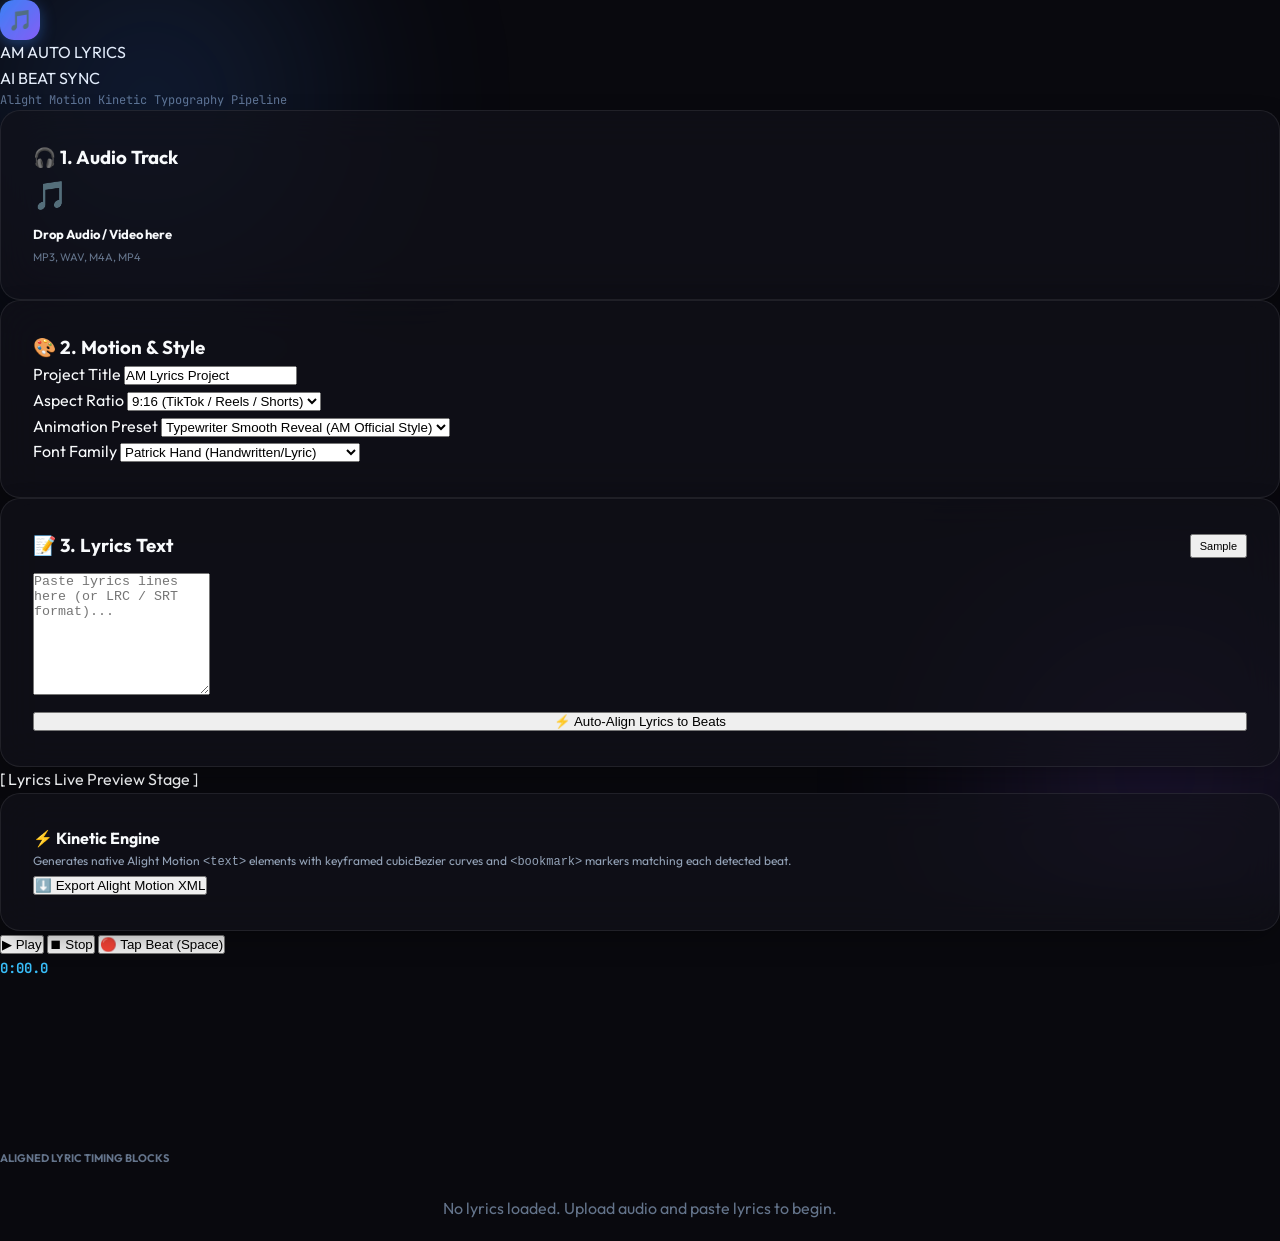
==== am-auto-lyrics/templates/index.html @ 21d70778 "feat(lyrics): add AM Auto Lyrics studio with dynamic cubicBezier beat sync XML generator" ====
<!DOCTYPE html>
<html lang="en">
<head>
    <meta charset="UTF-8">
    <meta name="viewport" content="width=device-width, initial-scale=1.0">
    <title>AM Auto Lyrics · Automated Beat Sync & XML Generator</title>
    <meta name="description" content="Automatically detect beats, align lyrics, and generate authentic Alight Motion XML projects with kinetic typography.">
    
    <!-- Google Fonts -->
    <link rel="preconnect" href="https://fonts.googleapis.com">
    <link rel="preconnect" href="https://fonts.gstatic.com" crossorigin>
    <link href="https://fonts.googleapis.com/css2?family=Caveat:wght@700&family=Inter:wght@400;500;700&family=JetBrains+Mono:wght@400;600&family=Montserrat:wght@700;800&family=Outfit:wght@400;600;800&family=Patrick+Hand&family=Quicksand:wght@600;700&family=Be+Vietnam+Pro:wght@400;600;700&display=swap" rel="stylesheet">
    
    <link rel="stylesheet" href="/static/css/style.css">
</head>
<body>
    <div class="orb-container">
        <div class="orb orb-1"></div>
        <div class="orb orb-2"></div>
    </div>

    <!-- Header -->
    <header class="studio-header">
        <div class="brand">
            <div class="brand-icon">🎵</div>
            <div>
                <span class="brand-title">AM AUTO LYRICS</span>
            </div>
            <span class="badge-tag">AI BEAT SYNC</span>
        </div>
        <div style="font-size: 12px; color: var(--text-muted); font-family: var(--font-mono);">
            Alight Motion Kinetic Typography Pipeline
        </div>
    </header>

    <!-- Studio Main Layout -->
    <main class="studio-container">
        <!-- Left Sidebar: Configuration & Lyrics Input -->
        <aside class="sidebar-panel">
            <!-- Audio Upload Card -->
            <div class="glass-card">
                <h3 class="card-title"><span>🎧</span> 1. Audio Track</h3>
                <div id="audioDropzone" class="audio-dropzone">
                    <input type="file" id="audioFileInput" accept="audio/*,video/mp4" style="display: none;" />
                    <div style="font-size: 28px; margin-bottom: 6px;">🎵</div>
                    <div style="font-size: 13px; font-weight: 700; color: var(--text-primary);">Drop Audio / Video here</div>
                    <div style="font-size: 11px; color: var(--text-muted); margin-top: 4px;">MP3, WAV, M4A, MP4</div>
                    <div id="audioStatusBadge" class="audio-status-badge" style="display: none;"></div>
                </div>
            </div>

            <!-- Project & Style Settings -->
            <div class="glass-card">
                <h3 class="card-title"><span>🎨</span> 2. Motion & Style</h3>
                
                <div class="form-group">
                    <label class="form-label">Project Title</label>
                    <input type="text" id="projectTitleInput" class="form-input" value="AM Lyrics Project" />
                </div>

                <div class="form-group">
                    <label class="form-label">Aspect Ratio</label>
                    <select id="aspectRatioSelect" class="form-select">
                        <option value="1080x1920" selected>9:16 (TikTok / Reels / Shorts)</option>
                        <option value="1920x1080">16:9 (YouTube / Landscape)</option>
                        <option value="1080x1080">1:1 (Square / Instagram)</option>
                    </select>
                </div>

                <div class="form-group">
                    <label class="form-label">Animation Preset</label>
                    <select id="presetSelect" class="form-select">
                        <option value="typewriter" selected>Typewriter Smooth Reveal (AM Official Style)</option>
                        <option value="kinetic_pop">Kinetic Beat Pop (Scale Pulse & Bounce)</option>
                        <option value="neon_glow">Neon Cyber Glow (Glow + Slide Up)</option>
                        <option value="minimal_clean">Minimal Fade & Smooth Kerning</option>
                    </select>
                </div>

                <div class="form-group">
                    <label class="form-label">Font Family</label>
                    <select id="fontSelect" class="form-select">
                        <option value="googlefonts?name=Patrick Hand&weight=400" selected>Patrick Hand (Handwritten/Lyric)</option>
                        <option value="googlefonts?name=Montserrat&weight=700">Montserrat Bold (Modern Punchy)</option>
                        <option value="googlefonts?name=Outfit&weight=600">Outfit SemiBold (Cyber / Clean)</option>
                        <option value="googlefonts?name=Be Vietnam Pro&weight=600">Be Vietnam Pro (Vietnamese Native)</option>
                        <option value="googlefonts?name=Quicksand&weight=600">Quicksand (Soft Aesthetic)</option>
                        <option value="googlefonts?name=Inter&weight=500">Inter (Minimalist Clean)</option>
                        <option value="googlefonts?name=Caveat&weight=700">Caveat Brush (Artistic Script)</option>
                    </select>
                </div>
            </div>

            <!-- Lyrics Input Card -->
            <div class="glass-card">
                <div style="display: flex; justify-content: space-between; align-items: center; margin-bottom: 12px;">
                    <h3 class="card-title" style="margin-bottom: 0;"><span>📝</span> 3. Lyrics Text</h3>
                    <button type="button" id="loadSampleBtn" class="btn-ctrl" style="font-size: 11px; padding: 4px 8px;">Sample</button>
                </div>
                <textarea id="lyricsInput" class="form-textarea" rows="8" placeholder="Paste lyrics lines here (or LRC / SRT format)..."></textarea>
                <button type="button" id="autoAlignBtn" class="btn-ctrl" style="width: 100%; margin-top: 10px; justify-content: center;">
                    ⚡ Auto-Align Lyrics to Beats
                </button>
            </div>
        </aside>

        <!-- Right Workspace: Canvas, Waveform & Timeline Track -->
        <section class="workspace-panel">
            <!-- Stage Visualizer & Preview -->
            <div class="stage-and-preview-row">
                <div class="canvas-container" id="canvasContainer">
                    <div id="canvasLiveText" class="canvas-live-text">
                        [ Lyrics Live Preview Stage ]
                    </div>
                </div>

                <div class="glass-card" style="display: flex; flex-direction: column; justify-content: space-between;">
                    <div>
                        <h4 class="card-title"><span>⚡</span> Kinetic Engine</h4>
                        <p style="font-size: 12px; color: var(--text-secondary); line-height: 1.6;">
                            Generates native Alight Motion <code>&lt;text&gt;</code> elements with keyframed cubicBezier curves 
                            and <code>&lt;bookmark&gt;</code> markers matching each detected beat.
                        </p>
                    </div>

                    <div class="export-bar">
                        <button type="button" id="exportXmlBtn" class="btn-export-xml">
                            <span>⬇️</span> Export Alight Motion XML
                        </button>
                    </div>
                </div>
            </div>

            <!-- Timeline, Waveform & Playback Controls -->
            <div class="timeline-card">
                <div class="timeline-controls-bar">
                    <div class="playback-btns">
                        <button type="button" id="playPauseBtn" class="btn-ctrl primary">
                            ▶ Play
                        </button>
                        <button type="button" id="stopBtn" class="btn-ctrl">
                            ⏹ Stop
                        </button>
                        <button type="button" id="tapBeatBtn" class="btn-ctrl btn-tap-beat" title="Press Spacebar to record custom beat timing">
                            🔴 Tap Beat (Space)
                        </button>
                    </div>

                    <div id="playbackTimeDisplay" style="font-family: var(--font-mono); font-size: 14px; font-weight: 700; color: #38bdf8;">
                        0:00.0
                    </div>
                </div>

                <!-- Waveform Canvas -->
                <div class="waveform-wrapper" id="waveformWrapper">
                    <canvas id="waveformCanvas" class="waveform-canvas"></canvas>
                    <div id="timelinePlayhead" class="timeline-playhead"></div>
                </div>

                <!-- Lyric Block Segments -->
                <div style="margin-top: 14px;">
                    <div style="font-size: 11px; font-weight: 700; text-transform: uppercase; color: var(--text-muted); margin-bottom: 8px;">
                        Aligned Lyric Timing Blocks
                    </div>
                    <div id="lyricItemsContainer" class="lyric-blocks-track">
                        <div style="color:var(--text-muted); text-align:center; padding:20px;">
                            No lyrics loaded. Upload audio and paste lyrics to begin.
                        </div>
                    </div>
                </div>
            </div>
        </section>
    </main>

    <!-- Scripts -->
    <script src="/static/js/audio-engine.js"></script>
    <script src="/static/js/studio.js"></script>
</body>
</html>
---- static/css/style.css ----
/* ==========================================================================
   NEXUS ALIGHT EXTRACTOR - Core Cyberpunk Glassmorphism Design System
   ========================================================================== */

:root {
    --bg-main: #09090e;
    --bg-card: rgba(18, 18, 26, 0.7);
    --bg-card-hover: rgba(26, 26, 38, 0.85);
    --glass-border: rgba(255, 255, 255, 0.08);
    --glass-border-focus: rgba(99, 102, 241, 0.5);
    --glass-blur: blur(20px);
    
    --primary: #3b82f6;
    --primary-glow: rgba(59, 130, 246, 0.4);
    --accent: #8b5cf6;
    --accent-glow: rgba(139, 92, 246, 0.35);
    --cyan: #06b6d4;
    --emerald: #10b981;
    --amber: #f59e0b;
    --rose: #f43f5e;
    
    --text-primary: #f8fafc;
    --text-secondary: #94a3b8;
    --text-muted: #64748b;
    --text-code: #38bdf8;
    
    --font-main: 'Outfit', -apple-system, BlinkMacSystemFont, "Segoe UI", Roboto, sans-serif;
    --font-mono: 'JetBrains Mono', monospace;
    
    --radius-sm: 8px;
    --radius-md: 14px;
    --radius-lg: 20px;
    --radius-xl: 28px;
    --radius-full: 9999px;
    
    --shadow-subtle: 0 10px 30px -10px rgba(0, 0, 0, 0.5);
    --shadow-glow: 0 0 35px -5px var(--primary-glow);
    --transition-smooth: all 0.3s cubic-bezier(0.16, 1, 0.3, 1);
}

/* Reset & Base */
*, *::before, *::after {
    box-sizing: border-box;
    margin: 0;
    padding: 0;
}

body {
    background-color: var(--bg-main);
    color: var(--text-primary);
    font-family: var(--font-main);
    min-height: 100vh;
    display: flex;
    flex-direction: column;
    overflow-x: hidden;
    line-height: 1.6;
    -webkit-font-smoothing: antialiased;
}

/* Background Ambient Orbs */
.orb-container {
    position: fixed;
    top: 0;
    left: 0;
    width: 100vw;
    height: 100vh;
    overflow: hidden;
    pointer-events: none;
    z-index: 0;
}

.orb {
    position: absolute;
    border-radius: 50%;
    filter: blur(100px);
    opacity: 0.25;
    animation: floatOrb 14s infinite alternate ease-in-out;
}

.orb-1 {
    width: 500px;
    height: 500px;
    background: radial-gradient(circle, var(--primary) 0%, transparent 70%);
    top: -150px;
    left: -100px;
}

.orb-2 {
    width: 450px;
    height: 450px;
    background: radial-gradient(circle, var(--accent) 0%, transparent 70%);
    bottom: -100px;
    right: -100px;
    animation-delay: -6s;
}

.orb-3 {
    width: 350px;
    height: 350px;
    background: radial-gradient(circle, var(--cyan) 0%, transparent 70%);
    top: 40%;
    left: 60%;
    animation-delay: -10s;
    opacity: 0.15;
}

@keyframes floatOrb {
    0% { transform: translate(0, 0) scale(1); }
    50% { transform: translate(40px, 60px) scale(1.1); }
    100% { transform: translate(-30px, 40px) scale(0.95); }
}

/* Header & Navbar */
.site-header {
    position: sticky;
    top: 0;
    z-index: 50;
    backdrop-filter: var(--glass-blur);
    -webkit-backdrop-filter: var(--glass-blur);
    background: rgba(9, 9, 14, 0.75);
    border-bottom: 1px solid var(--glass-border);
    padding: 16px 0;
}

.navbar {
    max-width: 1200px;
    margin: 0 auto;
    padding: 0 24px;
    display: flex;
    align-items: center;
    justify-content: space-between;
}

.brand-logo {
    display: flex;
    align-items: center;
    gap: 12px;
    text-decoration: none;
    color: var(--text-primary);
}

.brand-icon {
    width: 40px;
    height: 40px;
    background: linear-gradient(135deg, var(--primary), var(--accent));
    border-radius: var(--radius-md);
    display: flex;
    align-items: center;
    justify-content: center;
    font-size: 20px;
    box-shadow: 0 4px 15px var(--primary-glow);
}

.brand-text {
    font-size: 20px;
    font-weight: 800;
    letter-spacing: -0.5px;
    background: linear-gradient(to right, #60a5fa, #c084fc);
    -webkit-background-clip: text;
    -webkit-text-fill-color: transparent;
}

.brand-badge {
    font-size: 10px;
    font-weight: 700;
    text-transform: uppercase;
    letter-spacing: 1px;
    background: rgba(59, 130, 246, 0.15);
    color: #93c5fd;
    padding: 3px 8px;
    border-radius: var(--radius-full);
    border: 1px solid rgba(59, 130, 246, 0.3);
}

.nav-links {
    display: flex;
    align-items: center;
    gap: 20px;
}

.nav-item {
    color: var(--text-secondary);
    text-decoration: none;
    font-size: 14px;
    font-weight: 500;
    transition: var(--transition-smooth);
    display: flex;
    align-items: center;
    gap: 6px;
    padding: 8px 14px;
    border-radius: var(--radius-sm);
}

.nav-item:hover, .nav-item.active {
    color: var(--text-primary);
    background: rgba(255, 255, 255, 0.05);
}

.nav-github-btn {
    background: rgba(255, 255, 255, 0.06);
    border: 1px solid var(--glass-border);
    color: var(--text-primary);
    padding: 8px 16px;
    border-radius: var(--radius-full);
    font-size: 13px;
    font-weight: 600;
    display: flex;
    align-items: center;
    gap: 8px;
    text-decoration: none;
    transition: var(--transition-smooth);
}

.nav-github-btn:hover {
    background: rgba(255, 255, 255, 0.12);
    border-color: rgba(255, 255, 255, 0.2);
    transform: translateY(-1px);
}

/* Main Container */
.main-wrapper {
    position: relative;
    z-index: 1;
    flex: 1;
    max-width: 1200px;
    width: 100%;
    margin: 0 auto;
    padding: 40px 24px 80px;
}

/* Hero Section */
.hero-section {
    text-align: center;
    margin-bottom: 40px;
}

.hero-tag {
    display: inline-flex;
    align-items: center;
    gap: 8px;
    padding: 6px 16px;
    background: rgba(139, 92, 246, 0.12);
    border: 1px solid rgba(139, 92, 246, 0.3);
    border-radius: var(--radius-full);
    font-size: 12px;
    font-weight: 600;
    color: #c084fc;
    margin-bottom: 20px;
    letter-spacing: 0.5px;
}

.hero-title {
    font-size: clamp(32px, 5vw, 54px);
    font-weight: 800;
    line-height: 1.15;
    letter-spacing: -1px;
    margin-bottom: 16px;
    background: linear-gradient(135deg, #ffffff 30%, #94a3b8 100%);
    -webkit-background-clip: text;
    -webkit-text-fill-color: transparent;
}

.hero-title .gradient-text {
    background: linear-gradient(135deg, #60a5fa, #a855f7, #ec4899);
    -webkit-background-clip: text;
    -webkit-text-fill-color: transparent;
}

.hero-subtitle {
    font-size: clamp(15px, 2vw, 18px);
    color: var(--text-secondary);
    max-width: 680px;
    margin: 0 auto;
    line-height: 1.6;
}

/* Glass Card */
.glass-card {
    background: var(--bg-card);
    backdrop-filter: var(--glass-blur);
    -webkit-backdrop-filter: var(--glass-blur);
    border: 1px solid var(--glass-border);
    border-radius: var(--radius-lg);
    padding: 32px;
    box-shadow: var(--shadow-subtle);
    transition: var(--transition-smooth);
}

.glass-card:hover {
    border-color: rgba(255, 255, 255, 0.12);
}

/* Main Extractor Card */
.extractor-card {
    max-width: 740px;
    margin: 0 auto 40px;
    position: relative;
}

.extractor-card::before {
    content: '';
    position: absolute;
    top: -1px; left: 15%; right: 15%; height: 1px;
    background: linear-gradient(90deg, transparent, var(--primary), var(--accent), transparent);
}

/* Input Form */
.input-wrapper {
    position: relative;
    margin-bottom: 20px;
}

.url-input-box {
    position: relative;
    display: flex;
    align-items: center;
    background: rgba(0, 0, 0, 0.4);
    border: 1px solid var(--glass-border);
    border-radius: var(--radius-md);
    transition: var(--transition-smooth);
}

.url-input-box:focus-within {
    border-color: var(--glass-border-focus);
    box-shadow: var(--shadow-glow);
    background: rgba(0, 0, 0, 0.6);
}

.url-icon {
    padding-left: 18px;
    color: var(--text-muted);
    font-size: 18px;
}

.main-input {
    flex: 1;
    background: transparent;
    border: none;
    outline: none;
    padding: 16px 14px;
    color: var(--text-primary);
    font-size: 15px;
    font-family: var(--font-main);
    letter-spacing: 0.3px;
}

.main-input::placeholder {
    color: #475569;
}

.input-actions {
    display: flex;
    align-items: center;
    gap: 8px;
    padding-right: 12px;
}

.input-btn-icon {
    background: rgba(255, 255, 255, 0.05);
    border: 1px solid var(--glass-border);
    color: var(--text-secondary);
    padding: 6px 10px;
    border-radius: var(--radius-sm);
    font-size: 12px;
    cursor: pointer;
    transition: var(--transition-smooth);
    display: flex;
    align-items: center;
    gap: 4px;
}

.input-btn-icon:hover {
    background: rgba(255, 255, 255, 0.12);
    color: var(--text-primary);
}

/* Mode Options */
.mode-selector {
    display: grid;
    grid-template-columns: repeat(auto-fit, minmax(180px, 1fr));
    gap: 12px;
    margin-bottom: 24px;
}

.mode-card {
    display: flex;
    align-items: center;
    gap: 10px;
    padding: 14px 16px;
    background: rgba(0, 0, 0, 0.3);
    border: 1px solid var(--glass-border);
    border-radius: var(--radius-md);
    cursor: pointer;
    transition: var(--transition-smooth);
    user-select: none;
}

.mode-card:hover {
    background: rgba(255, 255, 255, 0.03);
    border-color: rgba(255, 255, 255, 0.15);
}

.mode-card input[type="radio"] {
    accent-color: var(--primary);
    width: 16px;
    height: 16px;
    cursor: pointer;
}

.mode-card.selected {
    border-color: rgba(59, 130, 246, 0.6);
    background: rgba(59, 130, 246, 0.08);
    box-shadow: 0 0 20px rgba(59, 130, 246, 0.2);
}

.mode-title {
    font-size: 13px;
    font-weight: 600;
    color: var(--text-primary);
    display: block;
}

.mode-desc {
    font-size: 11px;
    color: var(--text-muted);
    display: block;
}

/* Action Buttons */
.button-group {
    display: flex;
    gap: 14px;
}

.btn-primary {
    flex: 2;
    padding: 16px 24px;
    background: linear-gradient(135deg, var(--primary), var(--accent));
    color: white;
    border: none;
    border-radius: var(--radius-md);
    font-size: 15px;
    font-weight: 700;
    cursor: pointer;
    transition: var(--transition-smooth);
    position: relative;
    overflow: hidden;
    box-shadow: 0 4px 20px var(--primary-glow);
    display: flex;
    align-items: center;
    justify-content: center;
    gap: 10px;
    text-decoration: none;
}

.btn-primary::after {
    content: '';
    position: absolute;
    top: 0; left: -100%; width: 50%; height: 100%;
    background: linear-gradient(to right, transparent, rgba(255, 255, 255, 0.25), transparent);
    transform: skewX(-25deg);
    transition: all 0.6s ease;
}

.btn-primary:hover {
    transform: translateY(-2px);
    box-shadow: 0 8px 30px var(--accent-glow);
}

.btn-primary:hover::after {
    left: 150%;
}

.btn-primary:active {
    transform: translateY(0);
}

.btn-secondary {
    flex: 1;
    padding: 16px 20px;
    background: rgba(255, 255, 255, 0.05);
    border: 1px solid var(--glass-border);
    color: var(--text-primary);
    border-radius: var(--radius-md);
    font-size: 15px;
    font-weight: 600;
    cursor: pointer;
    transition: var(--transition-smooth);
    display: flex;
    align-items: center;
    justify-content: center;
    gap: 8px;
    text-decoration: none;
}

.btn-secondary:hover {
    background: rgba(255, 255, 255, 0.1);
    border-color: rgba(255, 255, 255, 0.2);
    transform: translateY(-2px);
}

/* Loading Spinners */
.btn-spinner {
    width: 18px;
    height: 18px;
    border: 2px solid rgba(255, 255, 255, 0.3);
    border-top-color: white;
    border-radius: 50%;
    animation: spin 0.8s linear infinite;
    display: none;
}

.btn-primary.loading .btn-text,
.btn-primary.loading .btn-icon {
    display: none;
}

.btn-primary.loading .btn-spinner {
    display: block;
}

.btn-primary.loading {
    pointer-events: none;
    opacity: 0.85;
}

@keyframes spin {
    to { transform: rotate(360deg); }
}

/* Quick Inspect Drawer / Modal / Results */
.inspect-drawer {
    display: none;
    margin-top: 24px;
    padding-top: 24px;
    border-top: 1px solid var(--glass-border);
    animation: fadeIn 0.4s ease;
}

@keyframes fadeIn {
    from { opacity: 0; transform: translateY(10px); }
    to { opacity: 1; transform: translateY(0); }
}

.inspect-header {
    display: flex;
    align-items: center;
    justify-content: space-between;
    margin-bottom: 16px;
}

.inspect-title {
    font-size: 18px;
    font-weight: 700;
    color: var(--text-primary);
}

.stats-grid {
    display: grid;
    grid-template-columns: repeat(auto-fit, minmax(130px, 1fr));
    gap: 12px;
    margin-bottom: 20px;
}

.stat-item {
    background: rgba(0, 0, 0, 0.3);
    border: 1px solid var(--glass-border);
    border-radius: var(--radius-sm);
    padding: 12px;
    text-align: center;
}

.stat-val {
    font-size: 18px;
    font-weight: 800;
    color: #60a5fa;
    display: block;
}

.stat-lbl {
    font-size: 11px;
    color: var(--text-muted);
    text-transform: uppercase;
    letter-spacing: 0.5px;
    margin-top: 2px;
    display: block;
}

/* History Section */
.history-section {
    max-width: 740px;
    margin: 0 auto 50px;
}

.section-header-row {
    display: flex;
    align-items: center;
    justify-content: space-between;
    margin-bottom: 16px;
}

.section-title {
    font-size: 18px;
    font-weight: 700;
    color: var(--text-primary);
    display: flex;
    align-items: center;
    gap: 8px;
}

.btn-clear-history {
    background: transparent;
    border: none;
    color: var(--text-muted);
    font-size: 12px;
    cursor: pointer;
    transition: var(--transition-smooth);
}

.btn-clear-history:hover {
    color: var(--rose);
}

.history-list {
    list-style: none;
    display: flex;
    flex-direction: column;
    gap: 10px;
}

.history-item {
    background: var(--bg-card);
    border: 1px solid var(--glass-border);
    border-radius: var(--radius-md);
    padding: 12px 18px;
    display: flex;
    align-items: center;
    justify-content: space-between;
    gap: 12px;
    transition: var(--transition-smooth);
}

.history-item:hover {
    border-color: rgba(255, 255, 255, 0.15);
    background: var(--bg-card-hover);
    transform: translateX(4px);
}

.history-info {
    flex: 1;
    overflow: hidden;
}

.history-title {
    font-size: 14px;
    font-weight: 600;
    color: var(--text-primary);
    white-space: nowrap;
    overflow: hidden;
    text-overflow: ellipsis;
}

.history-url {
    font-size: 11px;
    color: var(--text-muted);
    white-space: nowrap;
    overflow: hidden;
    text-overflow: ellipsis;
}

.history-actions {
    display: flex;
    align-items: center;
    gap: 8px;
}

.history-btn {
    background: rgba(255, 255, 255, 0.05);
    border: 1px solid var(--glass-border);
    color: var(--text-secondary);
    padding: 6px 10px;
    border-radius: var(--radius-sm);
    font-size: 12px;
    cursor: pointer;
    text-decoration: none;
    transition: var(--transition-smooth);
}

.history-btn:hover {
    background: rgba(255, 255, 255, 0.12);
    color: var(--text-primary);
}

/* Feature Grid */
.features-grid {
    display: grid;
    grid-template-columns: repeat(auto-fit, minmax(250px, 1fr));
    gap: 20px;
    margin-top: 50px;
}

.feature-card {
    background: var(--bg-card);
    border: 1px solid var(--glass-border);
    border-radius: var(--radius-lg);
    padding: 24px;
    transition: var(--transition-smooth);
    position: relative;
    overflow: hidden;
}

.feature-card:hover {
    border-color: rgba(255, 255, 255, 0.15);
    transform: translateY(-4px);
}

.feature-icon-box {
    width: 46px;
    height: 46px;
    border-radius: var(--radius-md);
    background: rgba(59, 130, 246, 0.1);
    border: 1px solid rgba(59, 130, 246, 0.2);
    color: #60a5fa;
    display: flex;
    align-items: center;
    justify-content: center;
    font-size: 22px;
    margin-bottom: 16px;
}

.feature-card:nth-child(2) .feature-icon-box {
    background: rgba(139, 92, 246, 0.1);
    border-color: rgba(139, 92, 246, 0.2);
    color: #c084fc;
}

.feature-card:nth-child(3) .feature-icon-box {
    background: rgba(16, 185, 129, 0.1);
    border-color: rgba(16, 185, 129, 0.2);
    color: #34d399;
}

.feature-card:nth-child(4) .feature-icon-box {
    background: rgba(245, 158, 11, 0.1);
    border-color: rgba(245, 158, 11, 0.2);
    color: #fbbf24;
}

.feature-title {
    font-size: 16px;
    font-weight: 700;
    margin-bottom: 8px;
    color: var(--text-primary);
}

.feature-desc {
    font-size: 13px;
    color: var(--text-secondary);
    line-height: 1.5;
}

/* Toast Notifications */
.toast-container {
    position: fixed;
    bottom: 24px;
    right: 24px;
    z-index: 999;
    display: flex;
    flex-direction: column;
    gap: 10px;
}

.toast {
    background: rgba(18, 18, 26, 0.95);
    backdrop-filter: var(--glass-blur);
    border: 1px solid var(--glass-border);
    border-radius: var(--radius-md);
    padding: 14px 20px;
    color: var(--text-primary);
    font-size: 13px;
    display: flex;
    align-items: center;
    gap: 12px;
    box-shadow: 0 10px 30px rgba(0, 0, 0, 0.6);
    animation: toastSlideIn 0.3s ease;
    min-width: 260px;
}

.toast.success { border-left: 4px solid var(--emerald); }
.toast.error { border-left: 4px solid var(--rose); }
.toast.info { border-left: 4px solid var(--primary); }

@keyframes toastSlideIn {
    from { opacity: 0; transform: translateX(30px); }
    to { opacity: 1; transform: translateX(0); }
}

/* Footer */
.site-footer {
    border-top: 1px solid var(--glass-border);
    background: rgba(9, 9, 14, 0.8);
    backdrop-filter: var(--glass-blur);
    padding: 24px 0;
    margin-top: auto;
}

.footer-content {
    max-width: 1200px;
    margin: 0 auto;
    padding: 0 24px;
    display: flex;
    align-items: center;
    justify-content: space-between;
    font-size: 12px;
    color: var(--text-muted);
}

.footer-links {
    display: flex;
    gap: 16px;
}

.footer-link {
    color: var(--text-secondary);
    text-decoration: none;
    transition: var(--transition-smooth);
}

.footer-link:hover {
    color: var(--text-primary);
}

/* Responsive adjustments */
@media (max-width: 640px) {
    .navbar { padding: 0 16px; }
    .main-wrapper { padding: 24px 16px 60px; }
    .glass-card { padding: 20px 16px; }
    .button-group { flex-direction: column; }
    .mode-selector { grid-template-columns: 1fr; }
    .footer-content { flex-direction: column; gap: 12px; text-align: center; }
}

/* ==========================================================================
   QR CODE SCANNER STYLES
   ========================================================================== */

.qr-dropzone {
    border: 2px dashed rgba(59, 130, 246, 0.4);
    border-radius: var(--radius-lg);
    background: rgba(59, 130, 246, 0.03);
    padding: 36px 20px;
    text-align: center;
    cursor: pointer;
    transition: var(--transition-smooth);
}

.qr-dropzone:hover, .qr-dropzone.dragover {
    border-color: var(--primary);
    background: rgba(59, 130, 246, 0.08);
    box-shadow: 0 0 25px var(--primary-glow);
}

.dropzone-icon {
    font-size: 36px;
    margin-bottom: 12px;
}

.camera-viewfinder {
    position: relative;
    width: 100%;
    max-width: 480px;
    height: 320px;
    margin: 0 auto;
    border-radius: var(--radius-lg);
    overflow: hidden;
    background: #000;
    border: 2px solid var(--glass-border);
}

.camera-video {
    width: 100%;
    height: 100%;
    object-fit: cover;
}

.laser-scanner {
    position: absolute;
    top: 0;
    left: 0;
    width: 100%;
    height: 3px;
    background: linear-gradient(90deg, transparent, #38bdf8, #818cf8, transparent);
    box-shadow: 0 0 15px #38bdf8;
    animation: scanLaser 2s infinite ease-in-out alternate;
}

@keyframes scanLaser {
    0% { top: 10%; opacity: 0.8; }
    100% { top: 90%; opacity: 0.8; }
}

.viewfinder-frame {
    position: absolute;
    top: 15%;
    left: 15%;
    right: 15%;
    bottom: 15%;
    border: 2px solid rgba(56, 189, 248, 0.5);
    border-radius: 12px;
    box-shadow: 0 0 0 9999px rgba(0, 0, 0, 0.4);
    pointer-events: none;
}
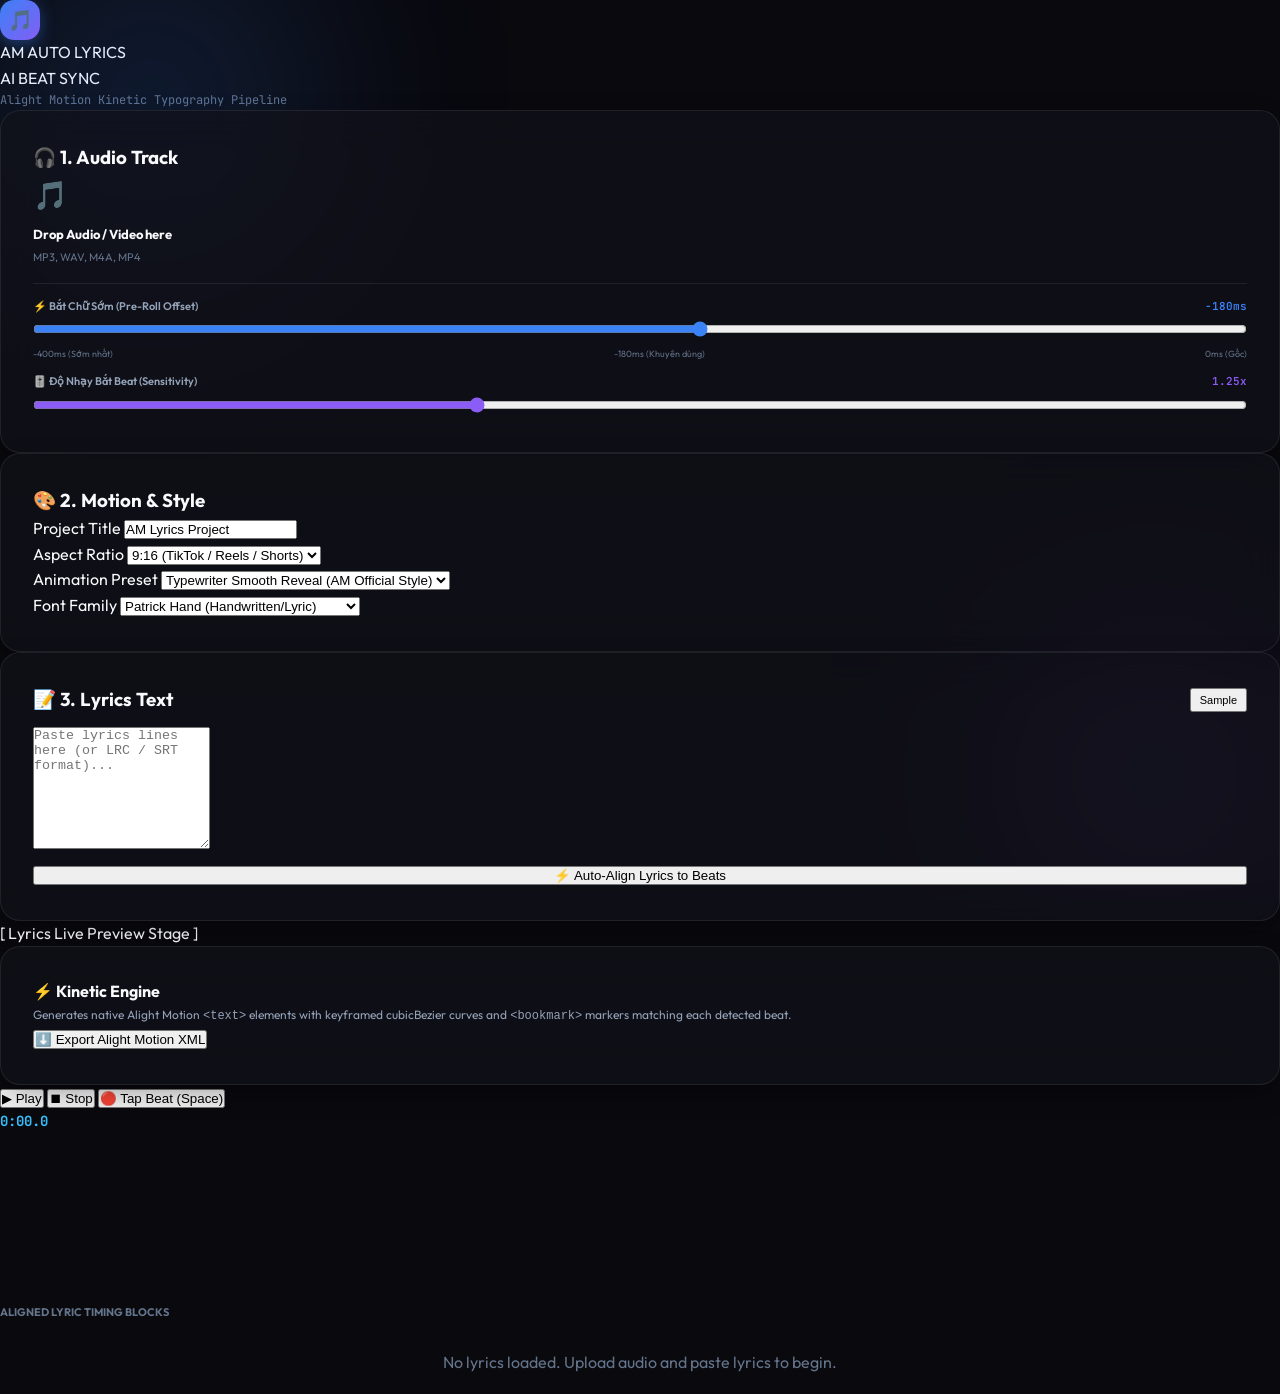
==== commit 7b871909: "perf(lyrics): add spectral flux attack detection and latency pre-roll tuning sliders" ====
--- a/am-auto-lyrics/templates/index.html
+++ b/am-auto-lyrics/templates/index.html
@@ -46,6 +46,26 @@
                     <div style="font-size: 13px; font-weight: 700; color: var(--text-primary);">Drop Audio / Video here</div>
                     <div style="font-size: 11px; color: var(--text-muted); margin-top: 4px;">MP3, WAV, M4A, MP4</div>
                     <div id="audioStatusBadge" class="audio-status-badge" style="display: none;"></div>
+                </div>
+
+                <!-- Beat Speed & Latency Tuning -->
+                <div style="margin-top: 16px; border-top: 1px solid var(--glass-border); padding-top: 14px;">
+                    <div style="display: flex; justify-content: space-between; font-size: 11px; font-weight: 600; color: var(--text-secondary); margin-bottom: 4px;">
+                        <span>⚡ Bắt Chữ Sớm (Pre-Roll Offset)</span>
+                        <span id="offsetValueDisplay" style="color: var(--primary); font-family: var(--font-mono);">-180ms</span>
+                    </div>
+                    <input type="range" id="beatOffsetSlider" min="-400" max="0" step="20" value="-180" style="width: 100%; accent-color: var(--primary); cursor: pointer;" />
+                    <div style="display: flex; justify-content: space-between; font-size: 9px; color: var(--text-muted); margin-top: 2px;">
+                        <span>-400ms (Sớm nhất)</span>
+                        <span>-180ms (Khuyên dùng)</span>
+                        <span>0ms (Gốc)</span>
+                    </div>
+
+                    <div style="display: flex; justify-content: space-between; font-size: 11px; font-weight: 600; color: var(--text-secondary); margin-top: 12px; margin-bottom: 4px;">
+                        <span>🎚️ Độ Nhạy Bắt Beat (Sensitivity)</span>
+                        <span id="sensValueDisplay" style="color: var(--accent); font-family: var(--font-mono);">1.25x</span>
+                    </div>
+                    <input type="range" id="beatSensSlider" min="1.05" max="1.60" step="0.05" value="1.25" style="width: 100%; accent-color: var(--accent); cursor: pointer;" />
                 </div>
             </div>
 
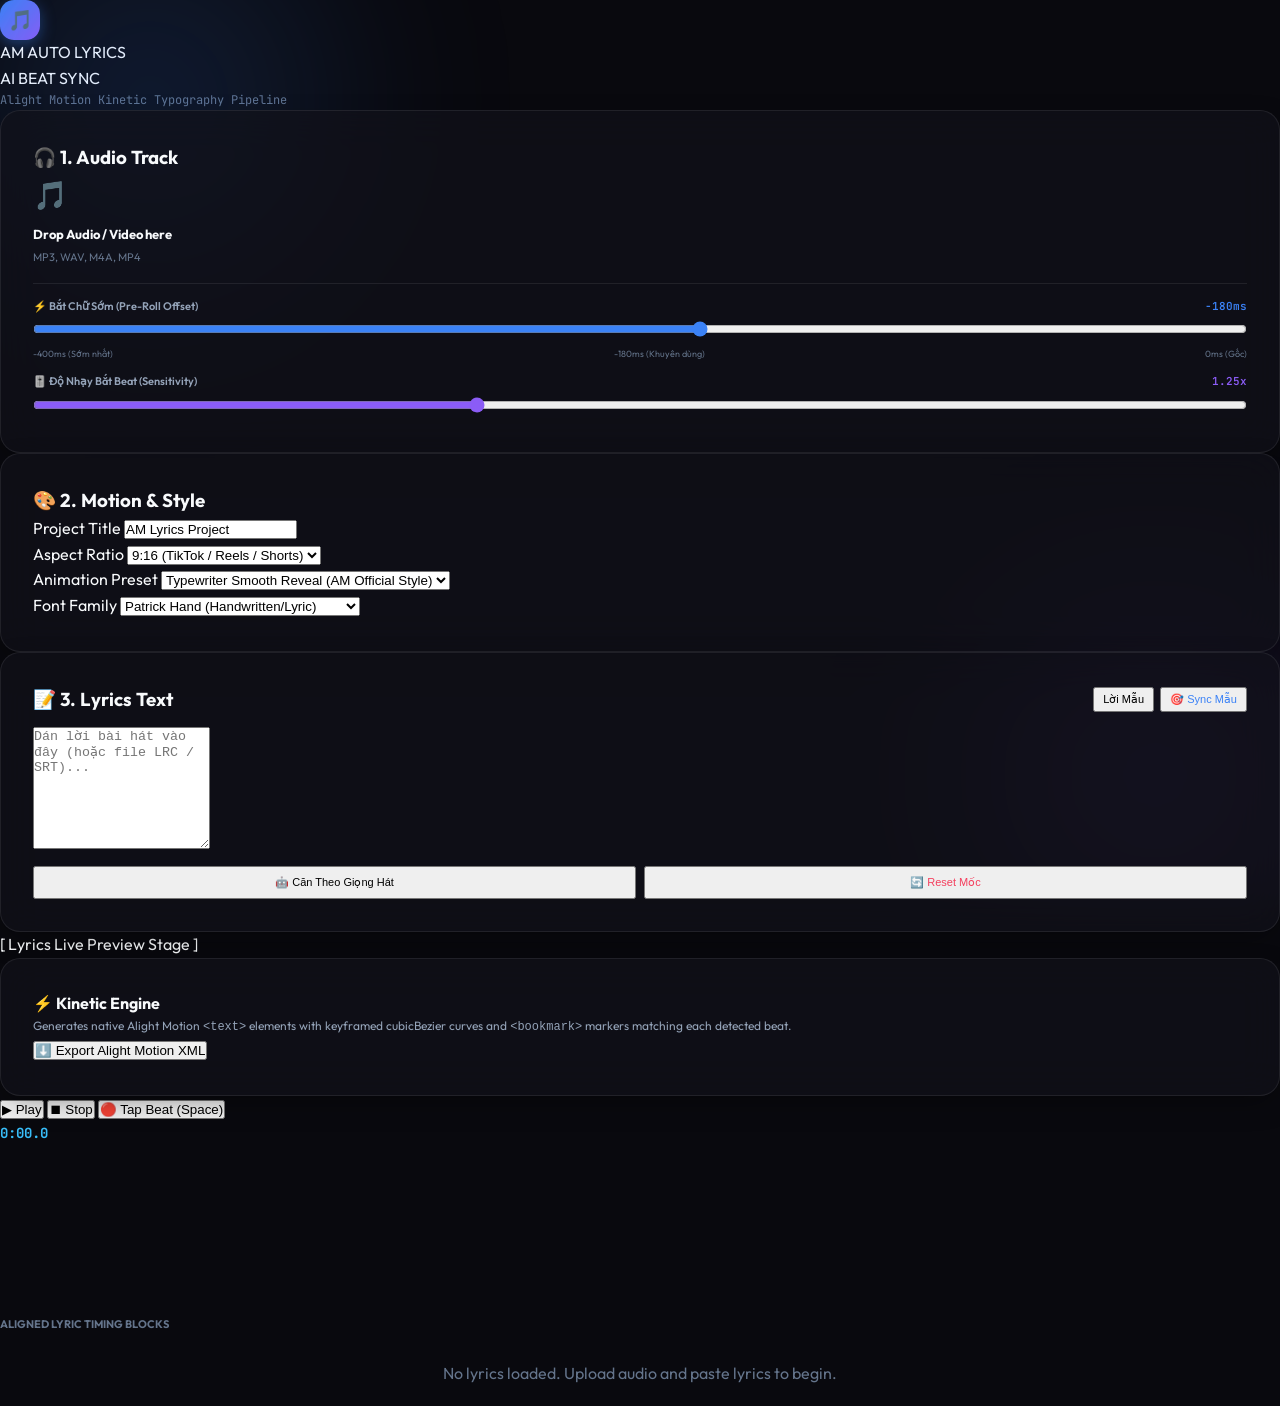
==== commit eef96379: "feat(sync): add VAD vocal phrase auto-align, exact AM sample sync preset, and waveform timeline bloc" ====
--- a/am-auto-lyrics/templates/index.html
+++ b/am-auto-lyrics/templates/index.html
@@ -115,12 +115,21 @@
             <div class="glass-card">
                 <div style="display: flex; justify-content: space-between; align-items: center; margin-bottom: 12px;">
                     <h3 class="card-title" style="margin-bottom: 0;"><span>📝</span> 3. Lyrics Text</h3>
-                    <button type="button" id="loadSampleBtn" class="btn-ctrl" style="font-size: 11px; padding: 4px 8px;">Sample</button>
-                </div>
-                <textarea id="lyricsInput" class="form-textarea" rows="8" placeholder="Paste lyrics lines here (or LRC / SRT format)..."></textarea>
-                <button type="button" id="autoAlignBtn" class="btn-ctrl" style="width: 100%; margin-top: 10px; justify-content: center;">
-                    ⚡ Auto-Align Lyrics to Beats
-                </button>
+                    <div style="display: flex; gap: 6px;">
+                        <button type="button" id="loadSampleBtn" class="btn-ctrl" style="font-size: 11px; padding: 4px 8px;">Lời Mẫu</button>
+                        <button type="button" id="sampleSyncBtn" class="btn-ctrl" style="font-size: 11px; padding: 4px 8px; color: var(--primary);" title="Gán mốc chuẩn 100% của bài Trước Khi Em Đến">🎯 Sync Mẫu</button>
+                    </div>
+                </div>
+                <textarea id="lyricsInput" class="form-textarea" rows="8" placeholder="Dán lời bài hát vào đây (hoặc file LRC / SRT)..."></textarea>
+                
+                <div style="display: grid; grid-template-columns: 1fr 1fr; gap: 8px; margin-top: 10px;">
+                    <button type="button" id="autoAlignBtn" class="btn-ctrl" style="justify-content: center; font-size: 11px; padding: 8px 4px;">
+                        🤖 Căn Theo Giọng Hát
+                    </button>
+                    <button type="button" id="resetSyncBtn" class="btn-ctrl" style="justify-content: center; font-size: 11px; padding: 8px 4px; color: #f43f5e;">
+                        🔄 Reset Mốc
+                    </button>
+                </div>
             </div>
         </aside>
 
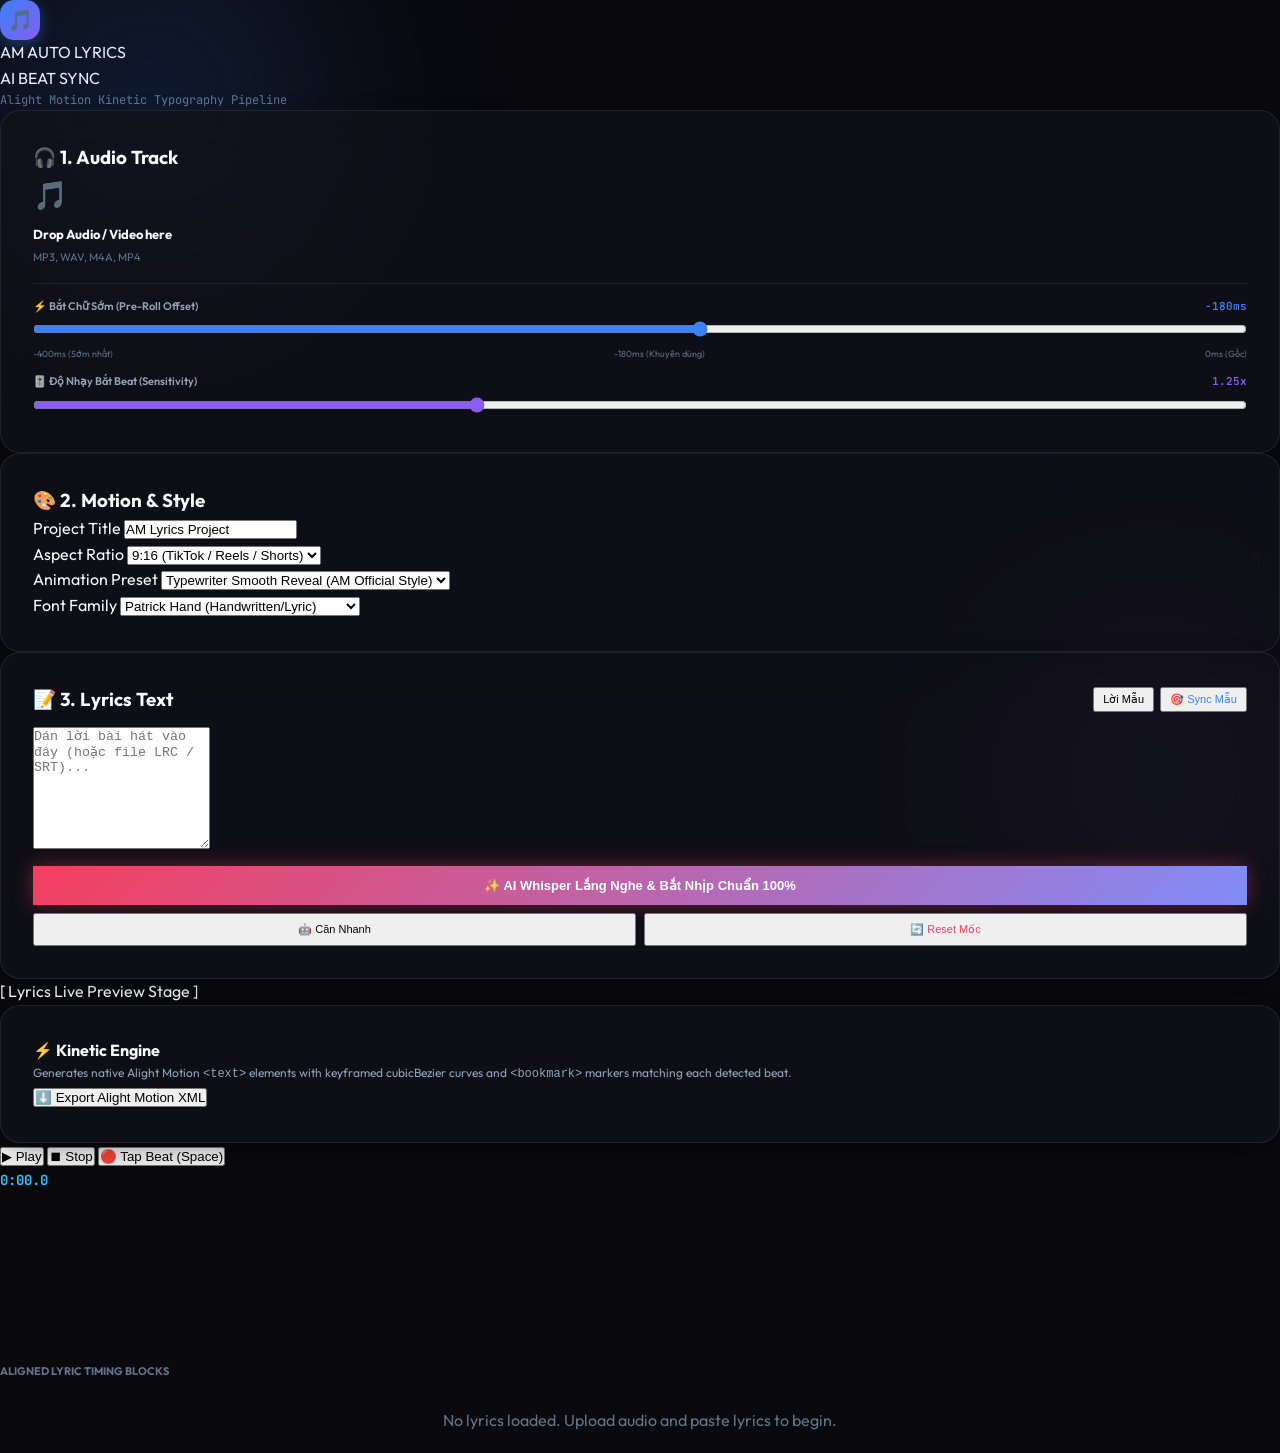
==== commit 361e7fcf: "feat(whisper): add AI Whisper speech-to-text forced alignment with word-level timestamps" ====
--- a/am-auto-lyrics/templates/index.html
+++ b/am-auto-lyrics/templates/index.html
@@ -122,9 +122,13 @@
                 </div>
                 <textarea id="lyricsInput" class="form-textarea" rows="8" placeholder="Dán lời bài hát vào đây (hoặc file LRC / SRT)..."></textarea>
                 
-                <div style="display: grid; grid-template-columns: 1fr 1fr; gap: 8px; margin-top: 10px;">
+                <button type="button" id="whisperAlignBtn" class="btn-ctrl primary" style="width: 100%; margin-top: 10px; padding: 12px 10px; font-weight: 800; justify-content: center; background: linear-gradient(135deg, #f43f5e, #818cf8); color: white; border: none; box-shadow: 0 0 20px rgba(244, 63, 94, 0.4); font-size: 13px;">
+                    ✨ AI Whisper Lắng Nghe & Bắt Nhịp Chuẩn 100%
+                </button>
+                
+                <div style="display: grid; grid-template-columns: 1fr 1fr; gap: 8px; margin-top: 8px;">
                     <button type="button" id="autoAlignBtn" class="btn-ctrl" style="justify-content: center; font-size: 11px; padding: 8px 4px;">
-                        🤖 Căn Theo Giọng Hát
+                        🤖 Căn Nhanh
                     </button>
                     <button type="button" id="resetSyncBtn" class="btn-ctrl" style="justify-content: center; font-size: 11px; padding: 8px 4px; color: #f43f5e;">
                         🔄 Reset Mốc
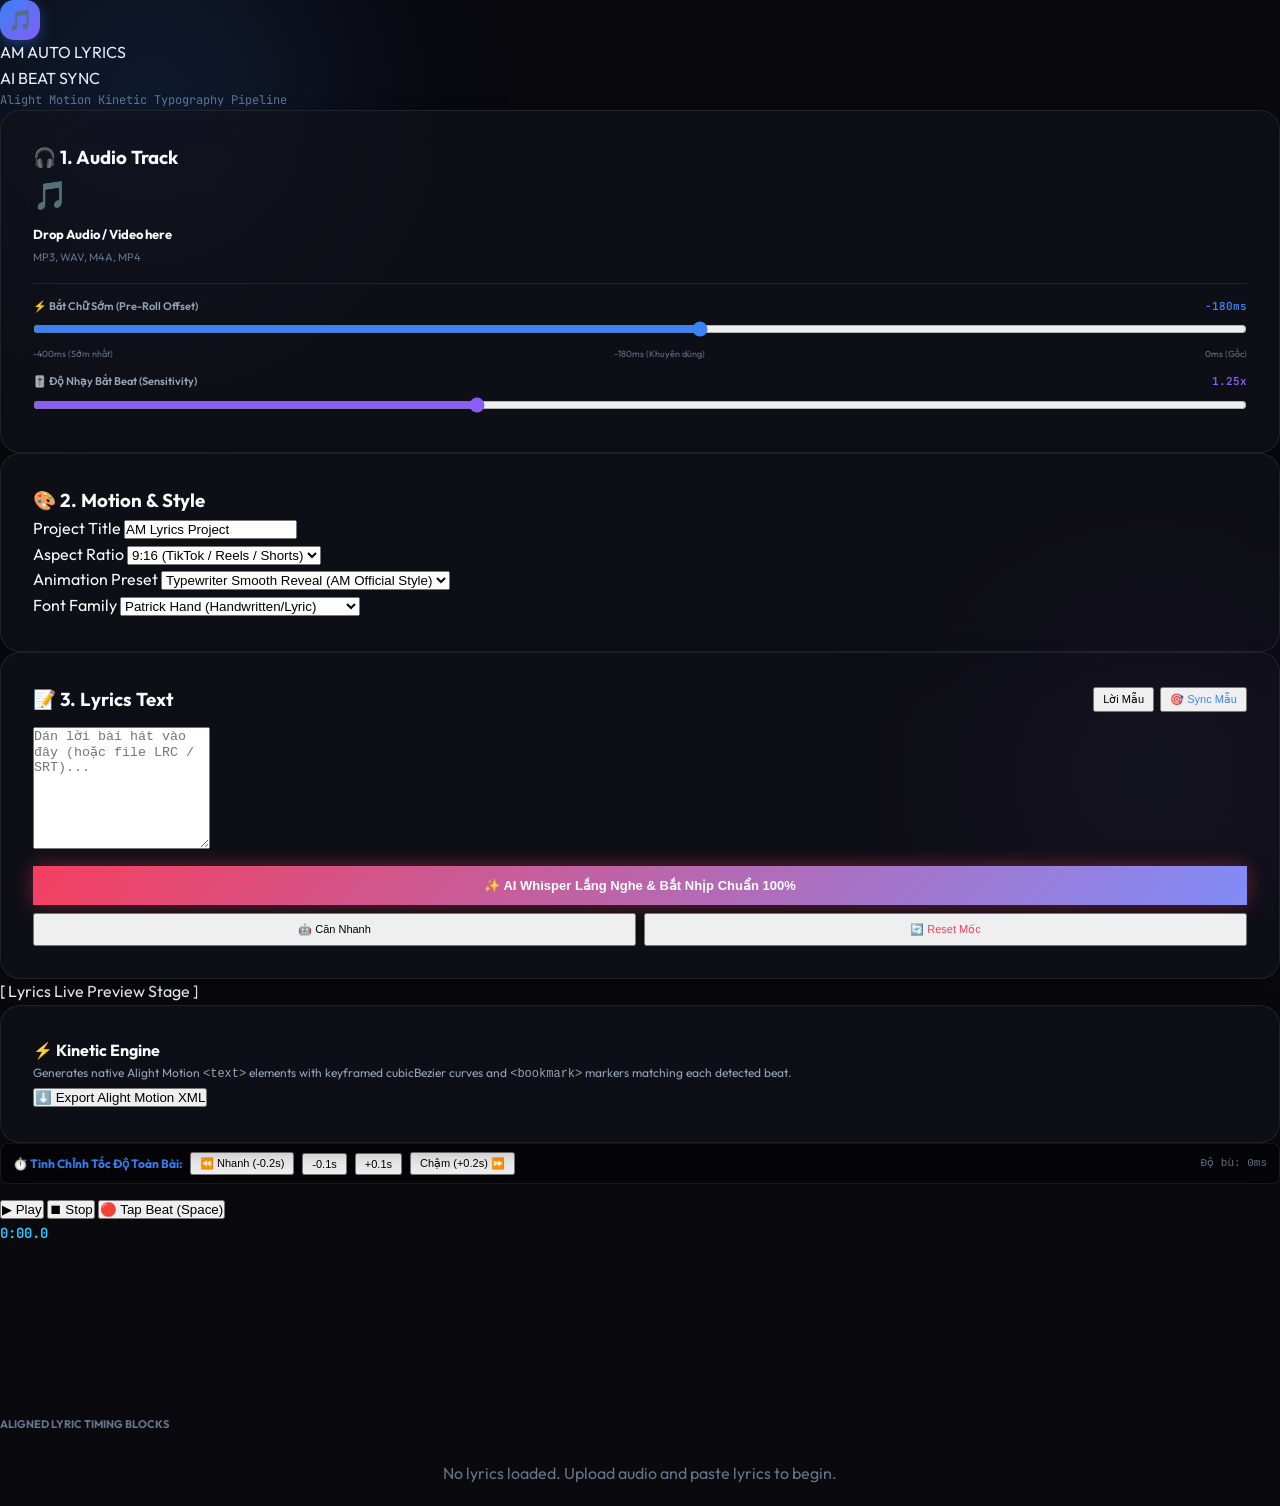
==== commit dfc1a52d: "feat(timing): add -250ms vocal lead-in offset, snappier typewriter easing, and live global timing sh" ====
--- a/am-auto-lyrics/templates/index.html
+++ b/am-auto-lyrics/templates/index.html
@@ -166,6 +166,18 @@
 
             <!-- Timeline, Waveform & Playback Controls -->
             <div class="timeline-card">
+                <!-- Global Timing Shift Toolbar -->
+                <div style="display: flex; flex-wrap: wrap; justify-content: space-between; align-items: center; gap: 8px; margin-bottom: 12px; padding: 8px 12px; background: rgba(0,0,0,0.4); border-radius: var(--radius-sm); border: 1px solid var(--glass-border);">
+                    <div style="display: flex; align-items: center; gap: 8px; font-size: 12px;">
+                        <span style="color: var(--primary); font-weight: 700;">⏱️ Tinh Chỉnh Tốc Độ Toàn Bài:</span>
+                        <button type="button" class="btn-ctrl shift-all-btn" data-delta="-200" style="padding: 3px 8px; font-size: 11px;" title="Chữ xuất hiện sớm hơn 200ms">⏪ Nhanh (-0.2s)</button>
+                        <button type="button" class="btn-ctrl shift-all-btn" data-delta="-100" style="padding: 3px 8px; font-size: 11px;" title="Chữ xuất hiện sớm hơn 100ms">-0.1s</button>
+                        <button type="button" class="btn-ctrl shift-all-btn" data-delta="100" style="padding: 3px 8px; font-size: 11px;" title="Chữ xuất hiện trễ hơn 100ms">+0.1s</button>
+                        <button type="button" class="btn-ctrl shift-all-btn" data-delta="200" style="padding: 3px 8px; font-size: 11px;" title="Chữ xuất hiện trễ hơn 200ms">Chậm (+0.2s) ⏩</button>
+                    </div>
+                    <div id="shiftOffsetBadge" style="font-size: 11px; color: var(--text-muted); font-family: monospace;">Độ bù: 0ms</div>
+                </div>
+
                 <div class="timeline-controls-bar">
                     <div class="playback-btns">
                         <button type="button" id="playPauseBtn" class="btn-ctrl primary">
